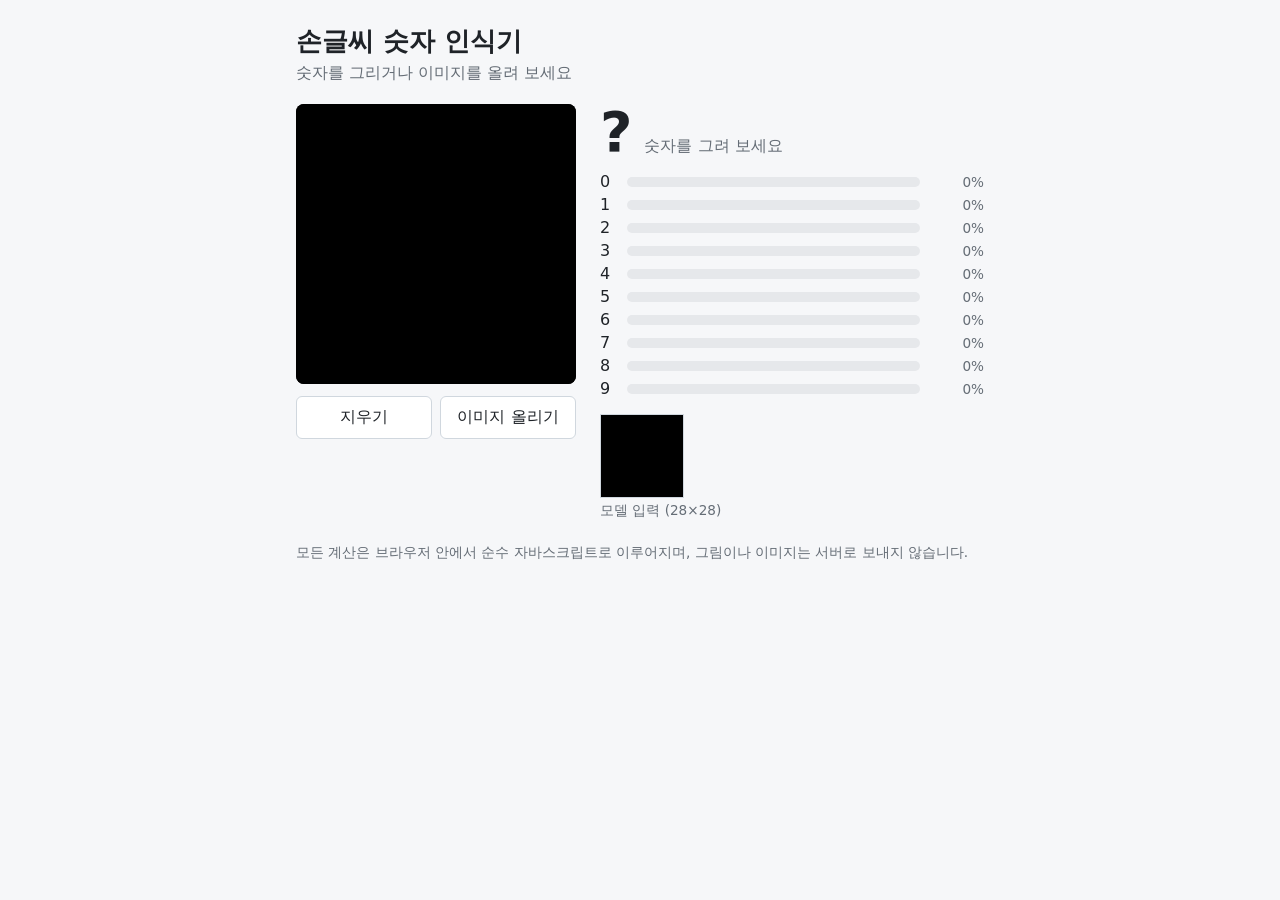
==== web_version/index.html @ 564620d6 "feat(web): add drawing/upload UI for in-browser digit recognition Co-Authored-By: Claude Opus 5.5 <n" ====
<!doctype html>
<html lang="ko">
<head>
  <meta charset="utf-8">
  <meta name="viewport" content="width=device-width, initial-scale=1">
  <title>손글씨 숫자 인식기</title>
  <link rel="stylesheet" href="style.css">
</head>
<body>
  <main>
    <h1>손글씨 숫자 인식기</h1>
    <p id="status" class="status">모델을 불러오는 중…</p>

    <div class="layout">
      <section class="draw-panel">
        <canvas id="draw-canvas" width="280" height="280" aria-label="숫자를 그리는 캔버스"></canvas>
        <div class="controls">
          <button id="clear-button" type="button">지우기</button>
          <label class="file-button">
            이미지 올리기
            <input id="file-input" type="file" accept="image/*" disabled>
          </label>
        </div>
      </section>

      <section class="result-panel">
        <div class="result">
          <span id="result-digit" class="digit">?</span>
          <span id="result-confidence" class="confidence">숫자를 그려 보세요</span>
        </div>
        <div id="prob-bars" class="bars"></div>
        <figure class="preview">
          <canvas id="input-preview" width="28" height="28"></canvas>
          <figcaption>모델 입력 (28×28)</figcaption>
        </figure>
      </section>
    </div>

    <p class="note">모든 계산은 브라우저 안에서 순수 자바스크립트로 이루어지며, 그림이나 이미지는 서버로 보내지 않습니다.</p>
  </main>
  <script type="module" src="js/app.js"></script>
</body>
</html>
---- web_version/style.css ----
:root {
  --bg: #f6f7f9;
  --surface: #ffffff;
  --text: #1f2328;
  --muted: #656d76;
  --accent: #2f6feb;
  --bar-bg: #e6e8eb;
  --border: #d0d7de;
}

@media (prefers-color-scheme: dark) {
  :root {
    --bg: #0d1117;
    --surface: #161b22;
    --text: #e6edf3;
    --muted: #8d96a0;
    --accent: #4c8dff;
    --bar-bg: #262c36;
    --border: #30363d;
  }
}

* { box-sizing: border-box; }

body {
  margin: 0;
  background: var(--bg);
  color: var(--text);
  font-family: system-ui, -apple-system, "Segoe UI", "Malgun Gothic", sans-serif;
}

main {
  max-width: 720px;
  margin: 0 auto;
  padding: 24px 16px;
}

h1 { margin: 0 0 4px; font-size: 1.6rem; }

.status { margin: 0 0 20px; color: var(--muted); }

.layout {
  display: flex;
  flex-wrap: wrap;
  gap: 24px;
}

.draw-panel { flex: 0 1 280px; }

#draw-canvas {
  display: block;
  width: 100%;
  max-width: 280px;
  aspect-ratio: 1;
  background: #000;
  border-radius: 8px;
  cursor: crosshair;
  touch-action: none; /* 터치로 그릴 때 화면이 스크롤되지 않도록 */
}

.controls {
  display: flex;
  gap: 8px;
  margin-top: 12px;
}

button,
.file-button {
  flex: 1;
  padding: 10px 12px;
  border: 1px solid var(--border);
  border-radius: 6px;
  background: var(--surface);
  color: var(--text);
  font: inherit;
  text-align: center;
  cursor: pointer;
}

.file-button input { display: none; }

.file-button:has(input:disabled) { opacity: 0.5; cursor: not-allowed; }

.result-panel { flex: 1 1 260px; }

.result {
  display: flex;
  align-items: baseline;
  gap: 12px;
  margin-bottom: 12px;
}

.digit { font-size: 3.5rem; font-weight: 700; line-height: 1; }

.confidence { color: var(--muted); }

.bars { display: grid; gap: 4px; }

.bar-row {
  display: grid;
  grid-template-columns: 1.2em 1fr 3.5em;
  align-items: center;
  gap: 8px;
  font-variant-numeric: tabular-nums;
}

.bar-track {
  height: 10px;
  background: var(--bar-bg);
  border-radius: 5px;
  overflow: hidden;
}

.bar-fill {
  height: 100%;
  width: 0;
  background: var(--accent);
  transition: width 0.15s;
}

.bar-value { text-align: right; color: var(--muted); font-size: 0.85rem; }

.preview { margin: 16px 0 0; }

#input-preview {
  width: 84px;
  height: 84px;
  image-rendering: pixelated;
  border: 1px solid var(--border);
  background: #000;
}

figcaption { color: var(--muted); font-size: 0.85rem; }

.note { margin-top: 24px; color: var(--muted); font-size: 0.85rem; }
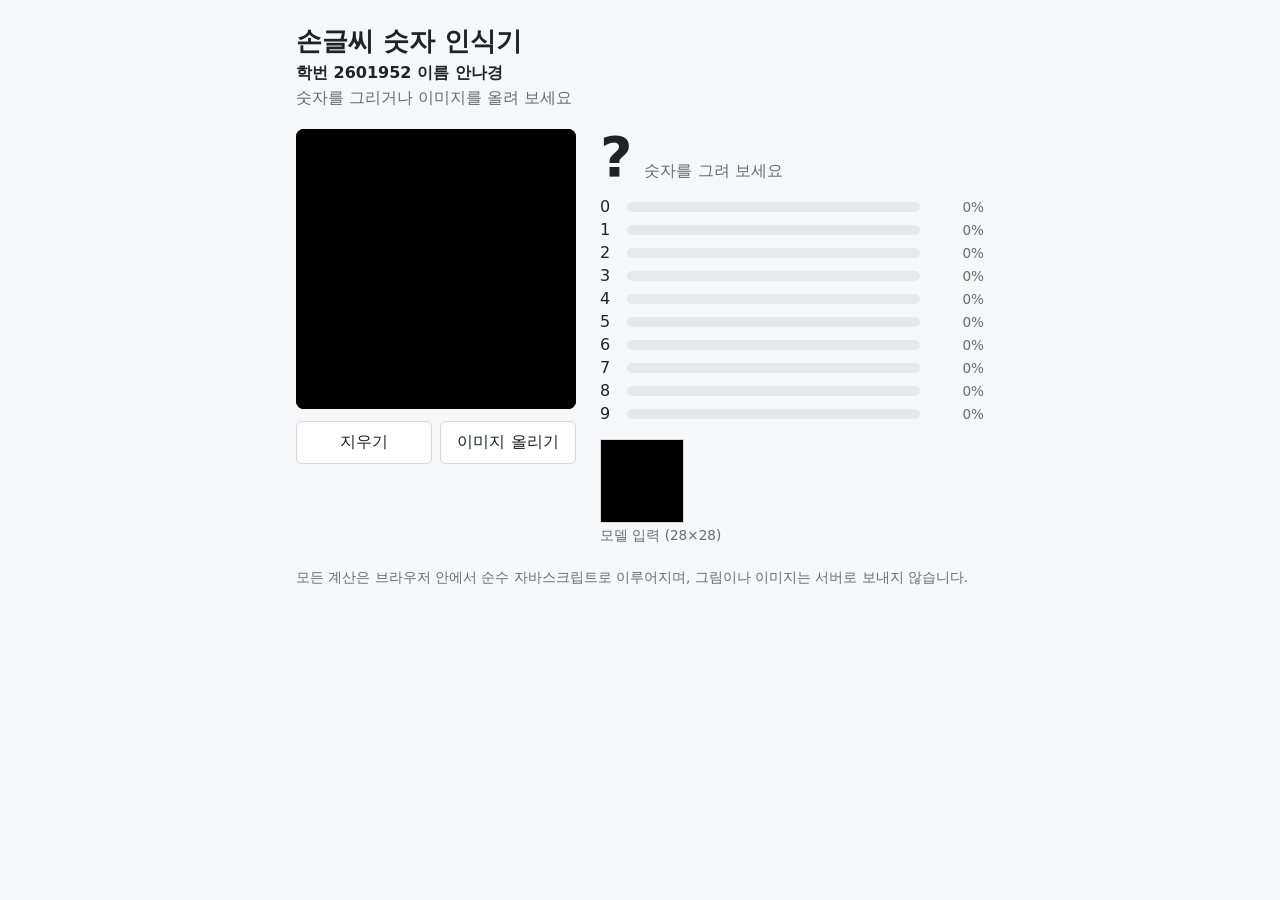
==== commit 11c529c3: "웹 페이지에 학번과 이름 표시 Co-Authored-By: Claude Opus 5.5 <noreply@anthropic.com>" ====
--- a/web_version/index.html
+++ b/web_version/index.html
@@ -9,6 +9,7 @@
 <body>
   <main>
     <h1>손글씨 숫자 인식기</h1>
+    <p class="student">학번 2601952 이름 안나경</p>
     <p id="status" class="status">모델을 불러오는 중…</p>
 
     <div class="layout">
--- a/web_version/style.css
+++ b/web_version/style.css
@@ -36,6 +36,8 @@
 }
 
 h1 { margin: 0 0 4px; font-size: 1.6rem; }
+
+.student { margin: 0 0 4px; font-weight: 600; }
 
 .status { margin: 0 0 20px; color: var(--muted); }
 
@@ -77,9 +79,23 @@
   cursor: pointer;
 }
 
-.file-button input { display: none; }
+.file-button input {
+  /* 키보드로 포커스할 수 있도록 display:none 대신 화면에서만 안 보이게 처리 */
+  position: absolute;
+  width: 1px;
+  height: 1px;
+  padding: 0;
+  margin: -1px;
+  overflow: hidden;
+  clip: rect(0, 0, 0, 0);
+  white-space: nowrap;
+  border: 0;
+  opacity: 0;
+}
 
 .file-button:has(input:disabled) { opacity: 0.5; cursor: not-allowed; }
+
+.file-button:focus-within { outline: 2px solid var(--accent); outline-offset: 2px; }
 
 .result-panel { flex: 1 1 260px; }
 
